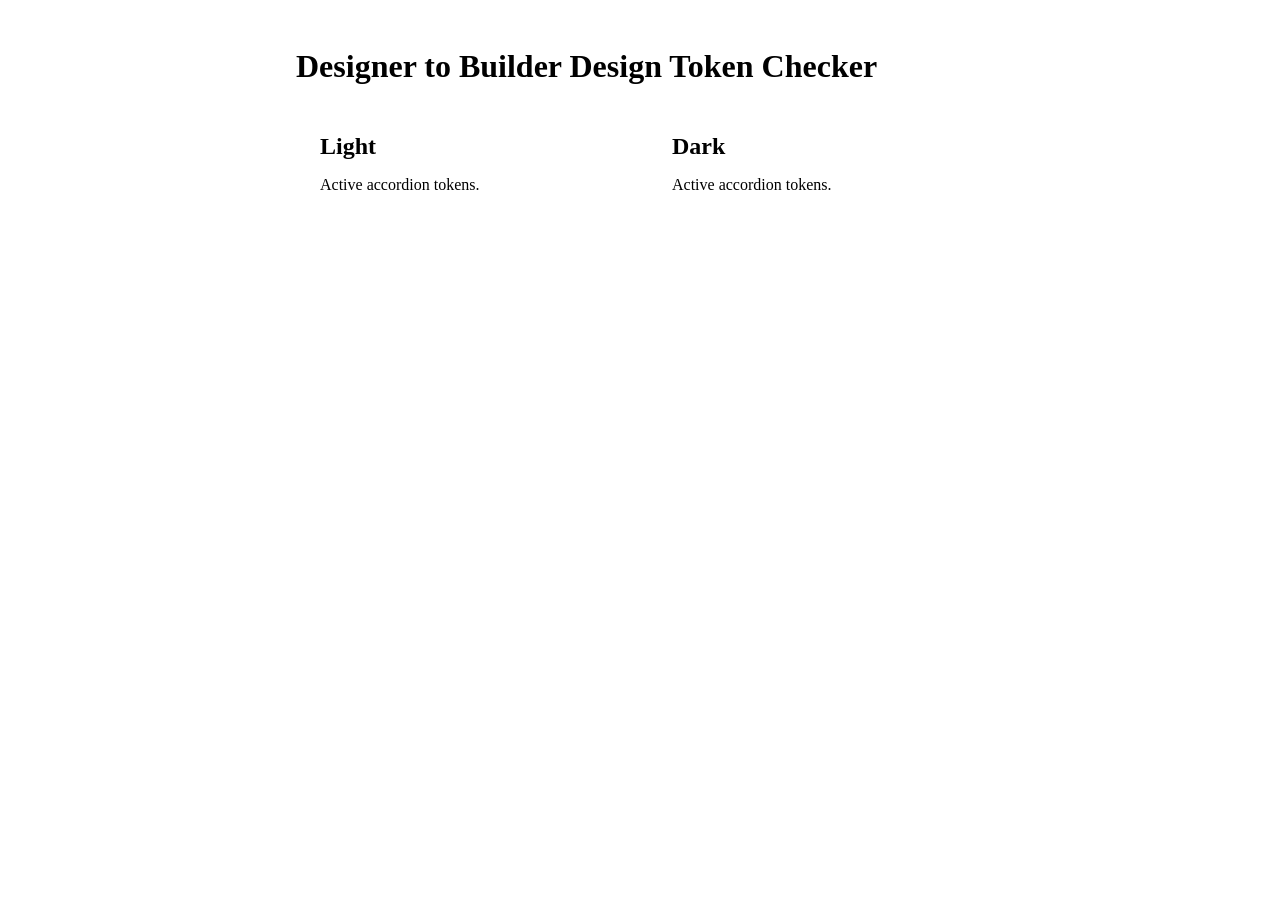
==== index.html @ 7c8d3410 "updating stylesheet and tokens to include a fallback font family for all typography tokens. This wil" ====
<!doctype html>
<html lang="en">
  <head>
    <meta charset="UTF-8">
    <meta name="viewport" content="width=device-width, initial-scale=1.0">
    <meta name="color-scheme" content="light dark">
    <title>Designer to Builder Design Token Checker</title>
    <link rel="stylesheet" href="src/tokens/tokens.css">
    <style>
      * {
        box-sizing: border-box;
      }

      body {
        margin: 0;
        font-family: var(--typography-body-font-family);
      }

      main {
        max-width: 720px;
        margin: 48px auto;
        padding: 0 16px;
      }
      
      .themes {
        display: grid;
        grid-template-columns: 1fr 1fr;
        gap: 16px;
        margin-top: 24px;
      }

      section {
        padding: 24px;
        background: var(--background-page);
        color: var(--foreground-default-primary);
        border: var(--border-width) solid var(--border-base);
        border-radius: var(--radius-base);
      }

      .sample {
        margin-top: 16px;
        padding: var(--spacing-loose);
        background: var(--component-accordion-background-active);
        color: var(--component-accordion-foreground-active);
        border: var(--border-width) solid 
        var(--component-accordion-border-active);
        border-radius: var(--radius-base);
      }

      h1,
      h2,
      p {
        margin: 0;
      }

      @media (max-width: 560px) {
        .themes {
          grid-template-columns: 1fr;
        }
      }
    </style>
  </head>
  <body>
    <main>
      <h1>Designer to Builder Design Token Checker</h1>
      <div class="themes">
        <section data-theme="light">
          <h2>Light</h2>
          <p class="sample">Active accordion tokens.</p>
        </section>
        <section data-theme="dark">
          <h2>Dark</h2>
          <p class="sample">Active accordion tokens.</p>
        </section>
      </div>
    </main>
  </body>
</html>
---- src/tokens/tokens.css ----
/*primitve color tokens*/
/*white*/
  --white-10: rgb(255 255 255 / 10%);
  --white-25: rgb(255 255 255 / 25%);
  --white-40: rgb(255 255 255 / 40%);
  --white-50: rgb(255 255 255 / 50%);
  --white-60: rgb(255 255 255 / 60%);
  --white-70: rgb(255 255 255 / 70%);
  --white-85: rgb(255 255 255 / 85%);
  --white-100: rgb(255 255 255 / 100%);
  /*black*/ 
--black-10: rgb(0 0 0 / 10%);
--black-25: rgb(0 0 0 / 25%);
--black-40: rgb(0 0 0 / 40%);
--black-50: rgb(0 0 0 / 50%);
--black-60: rgb(0 0 0 / 60%);
--black-70: rgb(0 0 0 / 70%);
--black-85: rgb(0 0 0 / 85%);
--black-100: rgb(0 0 0 / 100%);
/*grey*/
--grey-100: #efefef;
--grey-200: #cfcfcf;
--grey-300: #a8a8a8;
--grey-400: #949494;
--grey-500: #767272;
--grey-600: #4e4e4e;
--grey-700: #2a2a2a;
--grey-800: #141414;
--brand-100: #eff3f6;
--brand-200: #c2cbd3;
--brand-300: #8eadc9;
--brand-400: #6492bb;
--brand-500: #2e7bbe;
--brand-600: #245783;
--brand-700: #082032;
--brand-800: #051828;
--orange-100: #f6f2ef;
--orange-200: #d5ccc5;
--orange-300: #caac83;
--orange-400: #b38549;
--orange-500: #a46718;
--orange-600: #a46514;
--orange-700: #37260f;
--orange-800: #1f1202;
--red-100: #f6f0ef;
--red-200: #d8c9c7;
--red-300: #cb928d;
--red-400: #cf776f;
--red-500: #c5473b;
--red-600: #9a3229;
--red-700: #39100c;
--red-800: #270705;
--green-100: #eff6f0;
--green-200: #c5d6c8;
--green-300: #83b28b;
--green-400: #4f9e5c;
--green-500: #238433;
--green-600: #257232;
--green-700: #0b3012;
--green-800: #07240c;
/*theme light mode tokens*/
--typography-heading-large-font-size: 24px;
--typography-heading-large-line-height: 26.399999618530273px;
--typography-heading-large-letter-spacing: -0.25px;
--typography-heading-large-font-family: "Google Sans Flex";
--typography-heading-large-font-weight: "Medium";
--typography-heading-font-family: "Google Sans Flex", sans-serif;
--typography-heading-font-weight: "Medium";
--typography-heading-font-size: 20px;
--typography-heading-line-height: 22px;
--typography-heading-letter-spacing: -0.25px;
--typography-body-strong-font-family: "Google Sans Flex", sans-serif;
--typography-body-strong-font-weight: "Medium";
--typography-body-strong-font-size: 16px;
--typography-body-strong-line-height: 20.799999237060547px;
--typography-body-strong-letter-spacing: 0px;
--typography-body-font-family: "Google Sans Flex";
--typography-body-font-weight: "Regular";
--typography-body-font-size: 16px;
--typography-body-line-height: 20.799999237060547px;
--typography-body-letter-spacing: 0px;
--typography-body-small-font-family: "Google Sans Flex", sans-serif;
--typography-body-small-font-weight: "Regular";
--typography-body-small-font-size: 12px;
--typography-body-small-line-height: 15.600000381469727px;
--typography-body-small-letter-spacing: 0px;
--typography-body-small-strong-font-family: "Google Sans Flex", sans-serif;
--typography-body-small-strong-font-weight: "Medium";
--typography-body-small-strong-font-size: 12px;
--typography-body-small-strong-line-height: 15.600000381469727px;
--typography-body-small-strong-letter-spacing: 0px;
--background-page: var(--white-white);
--radius-base: 8px;
--padding-base: 8px;
--padding-loose: 12px;
--border-base: var(--grey-400);
--border-brand: var(--brand-400);
--shadow-lift-color: var(--black-10);
--shadow-lift-x: 0px;
--shadow-lift-y: 2px;
--shadow-lift-blur: 4px;
--shadow-lift-spread: 0px;
--border-width: 0.5px;
--foreground-default-primary: var(--grey-800);
--foreground-default-secondary: var(--grey-700);
--foreground-brand-primary: var(--brand-800);
--foreground-brand-secondary: var(--brand-700);
--background-brand-muted: var(--brand-200);
--background-brand-subtle: var(--brand-100);
--background-brand-strong: var(--brand-300);
--background-brand-pop: var(--brand-500);
--background-warning-subtle: var(--orange-100);
--background-warning-muted: var(--orange-200);
--background-warning-strong: var(--orange-300);
--background-warning-pop: var(--orange-500);
--background-positive-subtle: var(--green-100);
--background-positive-muted: var(--green-200);
--background-positive-strong: var(--green-300);
--background-positive-pop: var(--green-500);
--background-negative-subtle: var(--red-100);
--background-negative-muted: var(--red-200);
--background-negative-strong: var(--red-300);
--background-negative-pop: var(--red-500);
--background-base: var(--white-white);
---component-accordion-background: var(--white-white);
---component-accordion-background-active: var(--brand-100);
---component-accordion-foreground: var(--brand-800);
---component-accordion-foreground-active: var(--brand-800);
---component-accordion-border: var(--grey-400);
---component-accordion-border-active: var(--brand-400);
---component-accordion-background-section: var(--brand-100);
/*theme dark mode tokens*/
--typography-heading-large-font-size: 24px;
--typography-heading-large-line-height: 26.399999618530273px;
--typography-heading-large-letter-spacing: -0.25px;
--typography-heading-large-font-family: "Google Sans Flex";
--typography-heading-large-font-weight: "Medium";
--typography-heading-font-family: "Google Sans Flex";
--typography-heading-font-weight: "Medium";
--typography-heading-font-size: 20px;
--typography-heading-line-height: 22px;
--typography-heading-letter-spacing: -0.25px;
--typography-body-strong-font-family: "Google Sans Flex";
--typography-body-strong-font-weight: "Medium";
--typography-body-strong-font-size: 16px;
--typography-body-strong-line-height: 20.799999237060547px;
--typography-body-strong-letter-spacing: 0px;
--typography-body-font-family: "Google Sans Flex";
--typography-body-font-weight: "Regular";
--typography-body-font-size: 16px;
--typography-body-line-height: 20.799999237060547px;
--typography-body-letter-spacing: 0px;
--typography-body-small-font-family: "Google Sans Flex";
--typography-body-small-font-weight: "Regular";
--typography-body-small-font-size: 12px;
--typography-body-small-line-height: 15.600000381469727px;
--typography-body-small-letter-spacing: 0px;
--typography-body-small-strong-font-family: "Google Sans Flex";
--typography-body-small-strong-font-weight: "Medium";
--typography-body-small-strong-font-size: 12px;
--typography-body-small-strong-line-height: 15.600000381469727px;
--typography-body-small-strong-letter-spacing: 0px;
--background-page: var(--grey-800);
--radius-base: 8px;
--padding-base: 8px;
--padding-loose: 12px;
--border-base: var(--grey-600);
--border-brand: var(--brand-600);
--shadow-lift-color: var(--black-10);
--shadow-lift-x: 0px;
--shadow-lift-y: 2px;
--shadow-lift-blur: 4px;
--shadow-lift-spread: 0px;
--border-width: 0.5px;
--foreground-default-primary: var(--grey-100);
--foreground-default-secondary: var(--grey-200);
--foreground-brand-primary: var(--brand-100);
--foreground-brand-secondary: var(--brand-200);
--background-brand-muted: var(--brand-700);
--background-brand-subtle: var(--brand-800);
--background-brand-strong: var(--brand-600);
--background-brand-pop: var(--brand-500);
--background-warning-subtle: var(--orange-800);
--background-warning-muted: var(--orange-700);
--background-warning-strong: var(--orange-600);
--background-warning-pop: var(--orange-500);
--background-positive-subtle: var(--green-800);
--background-positive-muted: var(--green-700);
--background-positive-strong: var(--green-600);
--background-positive-pop: var(--green-500);
--background-negative-subtle: var(--red-800);
--background-negative-muted: var(--red-700);
--background-negative-strong: var(--red-600);
--background-negative-pop: var(--red-500);
--background-base: var(--grey-700);
---component-accordion-background: var(--grey-700);
---component-accordion-background-active: var(--brand-200);
---component-accordion-foreground: var(--grey-100);
---component-accordion-foreground-active: var(--brand-800);
---component-accordion-border: var(--brand-400);
---component-accordion-border-active: var(--brand-300);
---component-accordion-background-section: var(--grey-700);
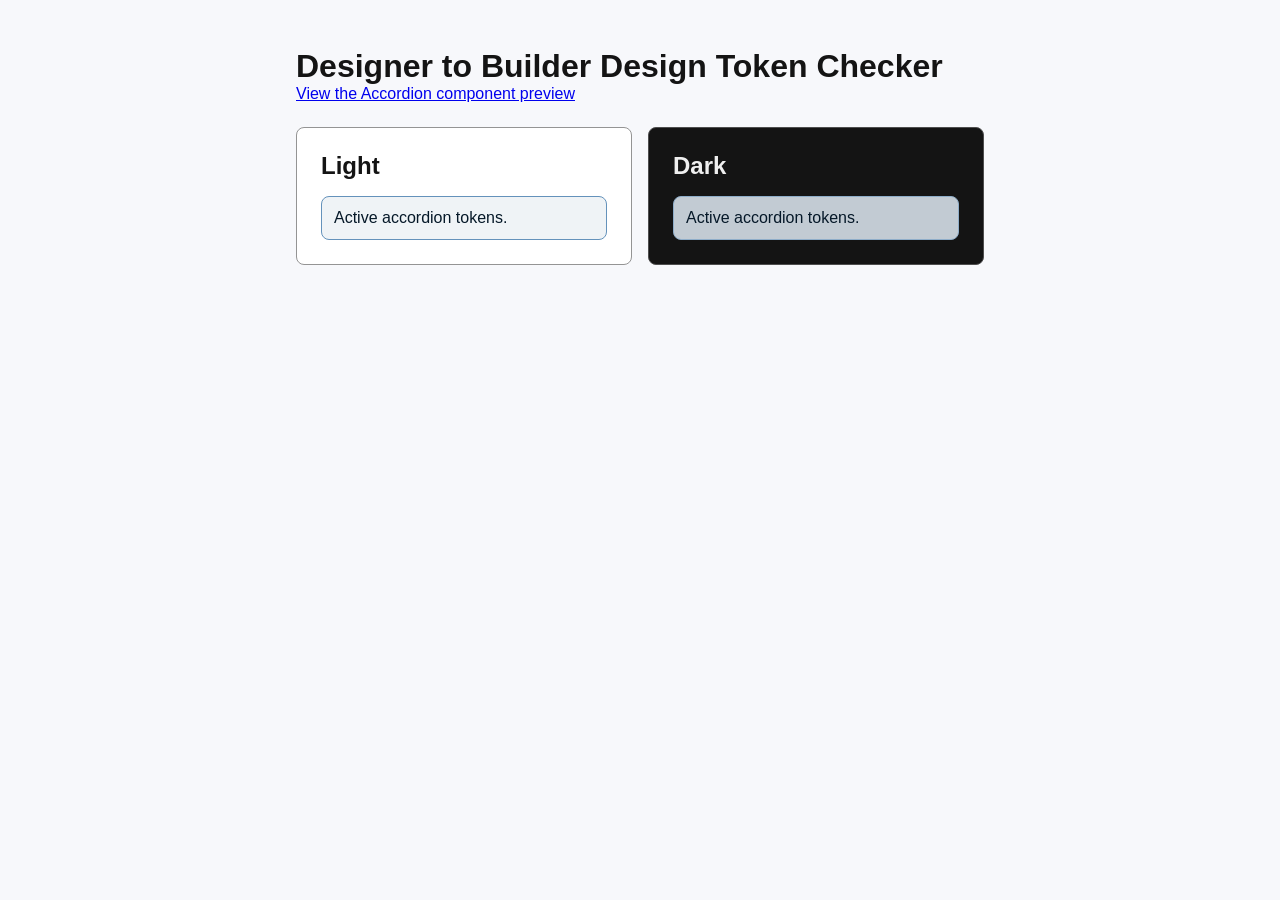
==== commit a952096b: "Adding the accordion component to the project. This includes the HTML structure, CSS styling, and SV" ====
--- a/index.html
+++ b/index.html
@@ -6,6 +6,7 @@
     <meta name="color-scheme" content="light dark">
     <title>Designer to Builder Design Token Checker</title>
     <link rel="stylesheet" href="src/tokens/tokens.css">
+    <link rel="stylesheet" href="src/components/accordion/accordion.css">
     <style>
       * {
         box-sizing: border-box;
@@ -39,7 +40,7 @@
 
       .sample {
         margin-top: 16px;
-        padding: var(--spacing-loose);
+        padding: var(--padding-loose);
         background: var(--component-accordion-background-active);
         color: var(--component-accordion-foreground-active);
         border: var(--border-width) solid 
@@ -63,6 +64,9 @@
   <body>
     <main>
       <h1>Designer to Builder Design Token Checker</h1>
+      <p>
+        <a href="src/components/accordion.html">View the Accordion component preview</a>
+      </p>
       <div class="themes">
         <section data-theme="light">
           <h2>Light</h2>
--- a/src/tokens/tokens.css
+++ b/src/tokens/tokens.css
@@ -1,202 +1,187 @@
-/*primitve color tokens*/
-/*white*/
-  --white-10: rgb(255 255 255 / 10%);
-  --white-25: rgb(255 255 255 / 25%);
-  --white-40: rgb(255 255 255 / 40%);
-  --white-50: rgb(255 255 255 / 50%);
-  --white-60: rgb(255 255 255 / 60%);
-  --white-70: rgb(255 255 255 / 70%);
-  --white-85: rgb(255 255 255 / 85%);
-  --white-100: rgb(255 255 255 / 100%);
-  /*black*/ 
---black-10: rgb(0 0 0 / 10%);
---black-25: rgb(0 0 0 / 25%);
---black-40: rgb(0 0 0 / 40%);
---black-50: rgb(0 0 0 / 50%);
---black-60: rgb(0 0 0 / 60%);
---black-70: rgb(0 0 0 / 70%);
---black-85: rgb(0 0 0 / 85%);
---black-100: rgb(0 0 0 / 100%);
-/*grey*/
---grey-100: #efefef;
---grey-200: #cfcfcf;
---grey-300: #a8a8a8;
---grey-400: #949494;
---grey-500: #767272;
---grey-600: #4e4e4e;
---grey-700: #2a2a2a;
---grey-800: #141414;
---brand-100: #eff3f6;
---brand-200: #c2cbd3;
---brand-300: #8eadc9;
---brand-400: #6492bb;
---brand-500: #2e7bbe;
---brand-600: #245783;
---brand-700: #082032;
---brand-800: #051828;
---orange-100: #f6f2ef;
---orange-200: #d5ccc5;
---orange-300: #caac83;
---orange-400: #b38549;
---orange-500: #a46718;
---orange-600: #a46514;
---orange-700: #37260f;
---orange-800: #1f1202;
---red-100: #f6f0ef;
---red-200: #d8c9c7;
---red-300: #cb928d;
---red-400: #cf776f;
---red-500: #c5473b;
---red-600: #9a3229;
---red-700: #39100c;
---red-800: #270705;
---green-100: #eff6f0;
---green-200: #c5d6c8;
---green-300: #83b28b;
---green-400: #4f9e5c;
---green-500: #238433;
---green-600: #257232;
---green-700: #0b3012;
---green-800: #07240c;
-/*theme light mode tokens*/
---typography-heading-large-font-size: 24px;
---typography-heading-large-line-height: 26.399999618530273px;
---typography-heading-large-letter-spacing: -0.25px;
---typography-heading-large-font-family: "Google Sans Flex";
---typography-heading-large-font-weight: "Medium";
---typography-heading-font-family: "Google Sans Flex", sans-serif;
---typography-heading-font-weight: "Medium";
---typography-heading-font-size: 20px;
---typography-heading-line-height: 22px;
---typography-heading-letter-spacing: -0.25px;
---typography-body-strong-font-family: "Google Sans Flex", sans-serif;
---typography-body-strong-font-weight: "Medium";
---typography-body-strong-font-size: 16px;
---typography-body-strong-line-height: 20.799999237060547px;
---typography-body-strong-letter-spacing: 0px;
---typography-body-font-family: "Google Sans Flex";
---typography-body-font-weight: "Regular";
---typography-body-font-size: 16px;
---typography-body-line-height: 20.799999237060547px;
---typography-body-letter-spacing: 0px;
---typography-body-small-font-family: "Google Sans Flex", sans-serif;
---typography-body-small-font-weight: "Regular";
---typography-body-small-font-size: 12px;
---typography-body-small-line-height: 15.600000381469727px;
---typography-body-small-letter-spacing: 0px;
---typography-body-small-strong-font-family: "Google Sans Flex", sans-serif;
---typography-body-small-strong-font-weight: "Medium";
---typography-body-small-strong-font-size: 12px;
---typography-body-small-strong-line-height: 15.600000381469727px;
---typography-body-small-strong-letter-spacing: 0px;
---background-page: var(--white-white);
---radius-base: 8px;
---padding-base: 8px;
---padding-loose: 12px;
---border-base: var(--grey-400);
---border-brand: var(--brand-400);
---shadow-lift-color: var(--black-10);
---shadow-lift-x: 0px;
---shadow-lift-y: 2px;
---shadow-lift-blur: 4px;
---shadow-lift-spread: 0px;
---border-width: 0.5px;
---foreground-default-primary: var(--grey-800);
---foreground-default-secondary: var(--grey-700);
---foreground-brand-primary: var(--brand-800);
---foreground-brand-secondary: var(--brand-700);
---background-brand-muted: var(--brand-200);
---background-brand-subtle: var(--brand-100);
---background-brand-strong: var(--brand-300);
---background-brand-pop: var(--brand-500);
---background-warning-subtle: var(--orange-100);
---background-warning-muted: var(--orange-200);
---background-warning-strong: var(--orange-300);
---background-warning-pop: var(--orange-500);
---background-positive-subtle: var(--green-100);
---background-positive-muted: var(--green-200);
---background-positive-strong: var(--green-300);
---background-positive-pop: var(--green-500);
---background-negative-subtle: var(--red-100);
---background-negative-muted: var(--red-200);
---background-negative-strong: var(--red-300);
---background-negative-pop: var(--red-500);
---background-base: var(--white-white);
----component-accordion-background: var(--white-white);
----component-accordion-background-active: var(--brand-100);
----component-accordion-foreground: var(--brand-800);
----component-accordion-foreground-active: var(--brand-800);
----component-accordion-border: var(--grey-400);
----component-accordion-border-active: var(--brand-400);
----component-accordion-background-section: var(--brand-100);
-/*theme dark mode tokens*/
---typography-heading-large-font-size: 24px;
---typography-heading-large-line-height: 26.399999618530273px;
---typography-heading-large-letter-spacing: -0.25px;
---typography-heading-large-font-family: "Google Sans Flex";
---typography-heading-large-font-weight: "Medium";
---typography-heading-font-family: "Google Sans Flex";
---typography-heading-font-weight: "Medium";
---typography-heading-font-size: 20px;
---typography-heading-line-height: 22px;
---typography-heading-letter-spacing: -0.25px;
---typography-body-strong-font-family: "Google Sans Flex";
---typography-body-strong-font-weight: "Medium";
---typography-body-strong-font-size: 16px;
---typography-body-strong-line-height: 20.799999237060547px;
---typography-body-strong-letter-spacing: 0px;
---typography-body-font-family: "Google Sans Flex";
---typography-body-font-weight: "Regular";
---typography-body-font-size: 16px;
---typography-body-line-height: 20.799999237060547px;
---typography-body-letter-spacing: 0px;
---typography-body-small-font-family: "Google Sans Flex";
---typography-body-small-font-weight: "Regular";
---typography-body-small-font-size: 12px;
---typography-body-small-line-height: 15.600000381469727px;
---typography-body-small-letter-spacing: 0px;
---typography-body-small-strong-font-family: "Google Sans Flex";
---typography-body-small-strong-font-weight: "Medium";
---typography-body-small-strong-font-size: 12px;
---typography-body-small-strong-line-height: 15.600000381469727px;
---typography-body-small-strong-letter-spacing: 0px;
---background-page: var(--grey-800);
---radius-base: 8px;
---padding-base: 8px;
---padding-loose: 12px;
---border-base: var(--grey-600);
---border-brand: var(--brand-600);
---shadow-lift-color: var(--black-10);
---shadow-lift-x: 0px;
---shadow-lift-y: 2px;
---shadow-lift-blur: 4px;
---shadow-lift-spread: 0px;
---border-width: 0.5px;
---foreground-default-primary: var(--grey-100);
---foreground-default-secondary: var(--grey-200);
---foreground-brand-primary: var(--brand-100);
---foreground-brand-secondary: var(--brand-200);
---background-brand-muted: var(--brand-700);
---background-brand-subtle: var(--brand-800);
---background-brand-strong: var(--brand-600);
---background-brand-pop: var(--brand-500);
---background-warning-subtle: var(--orange-800);
---background-warning-muted: var(--orange-700);
---background-warning-strong: var(--orange-600);
---background-warning-pop: var(--orange-500);
---background-positive-subtle: var(--green-800);
---background-positive-muted: var(--green-700);
---background-positive-strong: var(--green-600);
---background-positive-pop: var(--green-500);
---background-negative-subtle: var(--red-800);
---background-negative-muted: var(--red-700);
---background-negative-strong: var(--red-600);
---background-negative-pop: var(--red-500);
---background-base: var(--grey-700);
----component-accordion-background: var(--grey-700);
----component-accordion-background-active: var(--brand-200);
----component-accordion-foreground: var(--grey-100);
----component-accordion-foreground-active: var(--brand-800);
----component-accordion-border: var(--brand-400);
----component-accordion-border-active: var(--brand-300);
----component-accordion-background-section: var(--grey-700);
+/*
+ * Design tokens from the Designer to Builder Figma file.
+ * Primitives hold raw values. Semantic and component tokens alias primitives.
+ */
+
+:root {
+  color-scheme: light;
+
+  /* Primitive colours */
+  --white-white-10: #ffffff1a;
+  --white-white-25: #ffffff40;
+  --white-white-40: #ffffff66;
+  --white-white-50: #ffffff80;
+  --white-white-60: #ffffff99;
+  --white-white-70: #ffffffb2;
+  --white-white-85: #ffffffd9;
+  --white-white: #ffffff;
+
+  --black-black-10: #0000001a;
+  --black-black-25: #00000040;
+  --black-black-40: #00000066;
+  --black-black-50: #00000080;
+  --black-black-60: #00000099;
+  --black-black-70: #000000b2;
+  --black-white-85: #ffffffd9;
+  --black-white: #ffffff;
+
+  --grey-100: #efefef;
+  --grey-200: #cfcfcf;
+  --grey-300: #a8a8a8;
+  --grey-400: #949494;
+  --grey-500: #767272;
+  --grey-600: #4e4e4e;
+  --grey-700: #2a2a2a;
+  --grey-800: #141414;
+
+  --brand-100: #eff3f6;
+  --brand-200: #c2cbd3;
+  --brand-300: #8eadc9;
+  --brand-400: #6492bb;
+  --brand-500: #2e7bbe;
+  --brand-600: #245783;
+  --brand-700: #082032;
+  --brand-800: #051828;
+
+  --orange-100: #f6f2ef;
+  --orange-200: #d5ccc5;
+  --orange-300: #caac83;
+  --orange-400: #b38549;
+  --orange-500: #a46718;
+  --orange-600: #a46514;
+  --orange-700: #37260f;
+  --orange-800: #1f1202;
+
+  --red-100: #f6f0ef;
+  --red-200: #d8c9c7;
+  --red-300: #cb928d;
+  --red-400: #cf776f;
+  --red-500: #c5473b;
+  --red-600: #9a3229;
+  --red-700: #39100c;
+  --red-800: #270705;
+
+  --green-100: #eff6f0;
+  --green-200: #c5d6c8;
+  --green-300: #83b28b;
+  --green-400: #4f9e5c;
+  --green-500: #238433;
+  --green-600: #257232;
+  --green-700: #0b3012;
+  --green-800: #07240c;
+
+  /* Typography */
+  --typography-heading-large-font-family: "Google Sans Flex", sans-serif;
+  --typography-heading-large-font-weight: 500;
+  --typography-heading-large-font-size: 24px;
+  --typography-heading-large-line-height: 26.4px;
+  --typography-heading-large-letter-spacing: -0.25px;
+  --typography-heading-font-family: "Google Sans Flex", sans-serif;
+  --typography-heading-font-weight: 500;
+  --typography-heading-font-size: 20px;
+  --typography-heading-line-height: 22px;
+  --typography-heading-letter-spacing: -0.25px;
+  --typography-body-font-family: "Google Sans Flex", sans-serif;
+  --typography-body-font-weight: 400;
+  --typography-body-font-size: 16px;
+  --typography-body-line-height: 20.8px;
+  --typography-body-letter-spacing: 0px;
+  --typography-body-strong-font-family: "Google Sans Flex", sans-serif;
+  --typography-body-strong-font-weight: 500;
+  --typography-body-strong-font-size: 16px;
+  --typography-body-strong-line-height: 20.8px;
+  --typography-body-strong-letter-spacing: 0px;
+  --typography-body-small-font-family: "Google Sans Flex", sans-serif;
+  --typography-body-small-font-weight: 400;
+  --typography-body-small-font-size: 12px;
+  --typography-body-small-line-height: 15.6px;
+  --typography-body-small-letter-spacing: 0px;
+  --typography-body-small-strong-font-family: "Google Sans Flex", sans-serif;
+  --typography-body-small-strong-font-weight: 500;
+  --typography-body-small-strong-font-size: 12px;
+  --typography-body-small-strong-line-height: 15.6px;
+  --typography-body-small-strong-letter-spacing: 0px;
+
+  /* Shared dimensions */
+  --border-width: 0.5px;
+  --radius-base: 8px;
+  --padding-base: 8px;
+  --padding-loose: 12px;
+  --shadow-lift-color: var(--black-black-10);
+  --shadow-lift-x: 0px;
+  --shadow-lift-y: 2px;
+  --shadow-lift-blur: 4px;
+  --shadow-lift-spread: 0px;
+}
+
+/* Light is the default theme. */
+:root,
+[data-theme="light"] {
+  color-scheme: light;
+  --background-page: var(--white-white);
+  --background-base: var(--white-white);
+  --background-brand-subtle: var(--brand-100);
+  --background-brand-muted: var(--brand-200);
+  --background-brand-strong: var(--brand-300);
+  --background-brand-pop: var(--brand-500);
+  --background-positive-subtle: var(--green-100);
+  --background-positive-muted: var(--green-200);
+  --background-positive-strong: var(--green-300);
+  --background-positive-pop: var(--green-500);
+  --background-negative-subtle: var(--red-100);
+  --background-negative-muted: var(--red-200);
+  --background-negative-strong: var(--red-300);
+  --background-negative-pop: var(--red-500);
+  --background-warning-subtle: var(--orange-100);
+  --background-warning-muted: var(--orange-200);
+  --background-warning-strong: var(--orange-300);
+  --background-warning-pop: var(--orange-500);
+  --border-base: var(--grey-400);
+  --border-brand: var(--brand-400);
+  --foreground-default-primary: var(--grey-800);
+  --foreground-default-secondary: var(--grey-700);
+  --foreground-brand-primary: var(--brand-800);
+  --foreground-brand-secondary: var(--brand-700);
+  --component-accordion-background: var(--white-white);
+  --component-accordion-background-active: var(--brand-100);
+  --component-accordion-background-section: var(--brand-100);
+  --component-accordion-foreground: var(--brand-800);
+  --component-accordion-foreground-active: var(--brand-800);
+  --component-accordion-border: var(--grey-400);
+  --component-accordion-border-active: var(--brand-400);
+}
+
+[data-theme="dark"] {
+  color-scheme: dark;
+  --background-page: var(--grey-800);
+  --background-base: var(--grey-700);
+  --background-brand-subtle: var(--brand-800);
+  --background-brand-muted: var(--brand-700);
+  --background-brand-strong: var(--brand-600);
+  --background-brand-pop: var(--brand-500);
+  --background-positive-subtle: var(--green-800);
+  --background-positive-muted: var(--green-700);
+  --background-positive-strong: var(--green-600);
+  --background-positive-pop: var(--green-500);
+  --background-negative-subtle: var(--red-800);
+  --background-negative-muted: var(--red-700);
+  --background-negative-strong: var(--red-600);
+  --background-negative-pop: var(--red-500);
+  --background-warning-subtle: var(--orange-800);
+  --background-warning-muted: var(--orange-700);
+  --background-warning-strong: var(--orange-600);
+  --background-warning-pop: var(--orange-500);
+  --border-base: var(--grey-600);
+  --border-brand: var(--brand-600);
+  --foreground-default-primary: var(--grey-100);
+  --foreground-default-secondary: var(--grey-200);
+  --foreground-brand-primary: var(--brand-100);
+  --foreground-brand-secondary: var(--brand-200);
+  --component-accordion-background: var(--grey-700);
+  --component-accordion-background-active: var(--brand-200);
+  --component-accordion-background-section: var(--grey-700);
+  --component-accordion-foreground: var(--grey-100);
+  --component-accordion-foreground-active: var(--brand-800);
+  --component-accordion-border: var(--brand-400);
+  --component-accordion-border-active: var(--brand-300);
+}
--- a/src/components/accordion/accordion.css
+++ b/src/components/accordion/accordion.css
@@ -0,0 +1,148 @@
+:root {
+  --accordion-gap: 18px;
+}
+
+* {
+  box-sizing: border-box;
+}
+
+html,
+body {
+  margin: 0;
+  min-height: 100%;
+}
+
+body {
+  font-family: var(--typography-body-font-family);
+  background: #f7f8fb;
+  color: var(--foreground-default-primary);
+}
+
+main {
+  max-width: 920px;
+  margin: 40px auto;
+  padding: 0 16px 40px;
+}
+
+header h1 {
+  margin: 0;
+  font-family: var(--typography-heading-font-family);
+  font-size: var(--typography-heading-large-font-size);
+  line-height: var(--typography-heading-large-line-height);
+}
+
+header p {
+  margin: 12px 0 0;
+  font-size: var(--typography-body-font-size);
+  line-height: var(--typography-body-line-height);
+  max-width: 660px;
+}
+
+.theme-grid {
+  display: grid;
+  gap: 24px;
+  margin-top: 32px;
+}
+
+@media (min-width: 720px) {
+  .theme-grid {
+    grid-template-columns: repeat(2, minmax(0, 1fr));
+  }
+}
+
+.theme-panel {
+  padding: 24px;
+  border: var(--border-width) solid var(--border-base);
+  border-radius: var(--radius-base);
+  background: var(--background-page);
+  color: var(--foreground-default-primary);
+}
+
+.theme-panel h2 {
+  margin: 0;
+  font-family: var(--typography-heading-font-family);
+  font-size: var(--typography-heading-font-size);
+  line-height: var(--typography-heading-line-height);
+}
+
+.accordion-list {
+  display: grid;
+  gap: var(--accordion-gap);
+  margin-top: 18px;
+}
+
+details {
+  background: var(--component-accordion-background);
+  border: var(--border-width) solid var(--component-accordion-border);
+  border-radius: var(--radius-base);
+  overflow: hidden;
+  box-shadow: 0 2px 4px rgba(0, 0, 0, 0.08);
+  transition: background 0.2s ease, border-color 0.2s ease;
+}
+
+details[open] {
+  background: var(--component-accordion-background-active);
+  border-color: var(--component-accordion-border-active);
+}
+
+summary {
+  list-style: none;
+  cursor: pointer;
+  display: flex;
+  align-items: center;
+  justify-content: flex-start;
+  padding: 16px 18px;
+  gap: 8px;
+  color: var(--component-accordion-foreground);
+  font-family: var(--typography-body-strong-font-family);
+  font-size: var(--typography-body-strong-font-size);
+  line-height: var(--typography-heading-line-height);
+}
+
+details[open] summary {
+  color: var(--component-accordion-foreground-active);
+}
+
+summary::-webkit-details-marker {
+  display: none;
+}
+
+.summary-icon {
+  display: inline-flex;
+  align-items: center;
+  justify-content: center;
+  width: 14px;
+  height: 14px;
+}
+
+.summary-icon .icon {
+  display: block;
+  width: 100%;
+  height: 100%;
+  object-fit: contain;
+  transition: transform 0.2s ease;
+}
+
+details[open] .summary-icon .icon {
+  transform: rotate(180deg);
+
+}
+.accordion-body {
+  padding: 16px 18px 20px;
+  border-top: var(--border-width) solid var(--component-accordion-border);
+  background: var(--component-accordion-background-section);
+}
+
+.accordion-body p {
+  margin: 0;
+  color: var(--foreground-default-secondary);
+  font-family: var(--typography-body-font-family);
+  font-size: var(--typography-body-font-size);
+  line-height: var(--typography-body-line-height);
+}
+
+@media (max-width: 560px) {
+  main {
+    padding: 0 12px 32px;
+  }
+}
